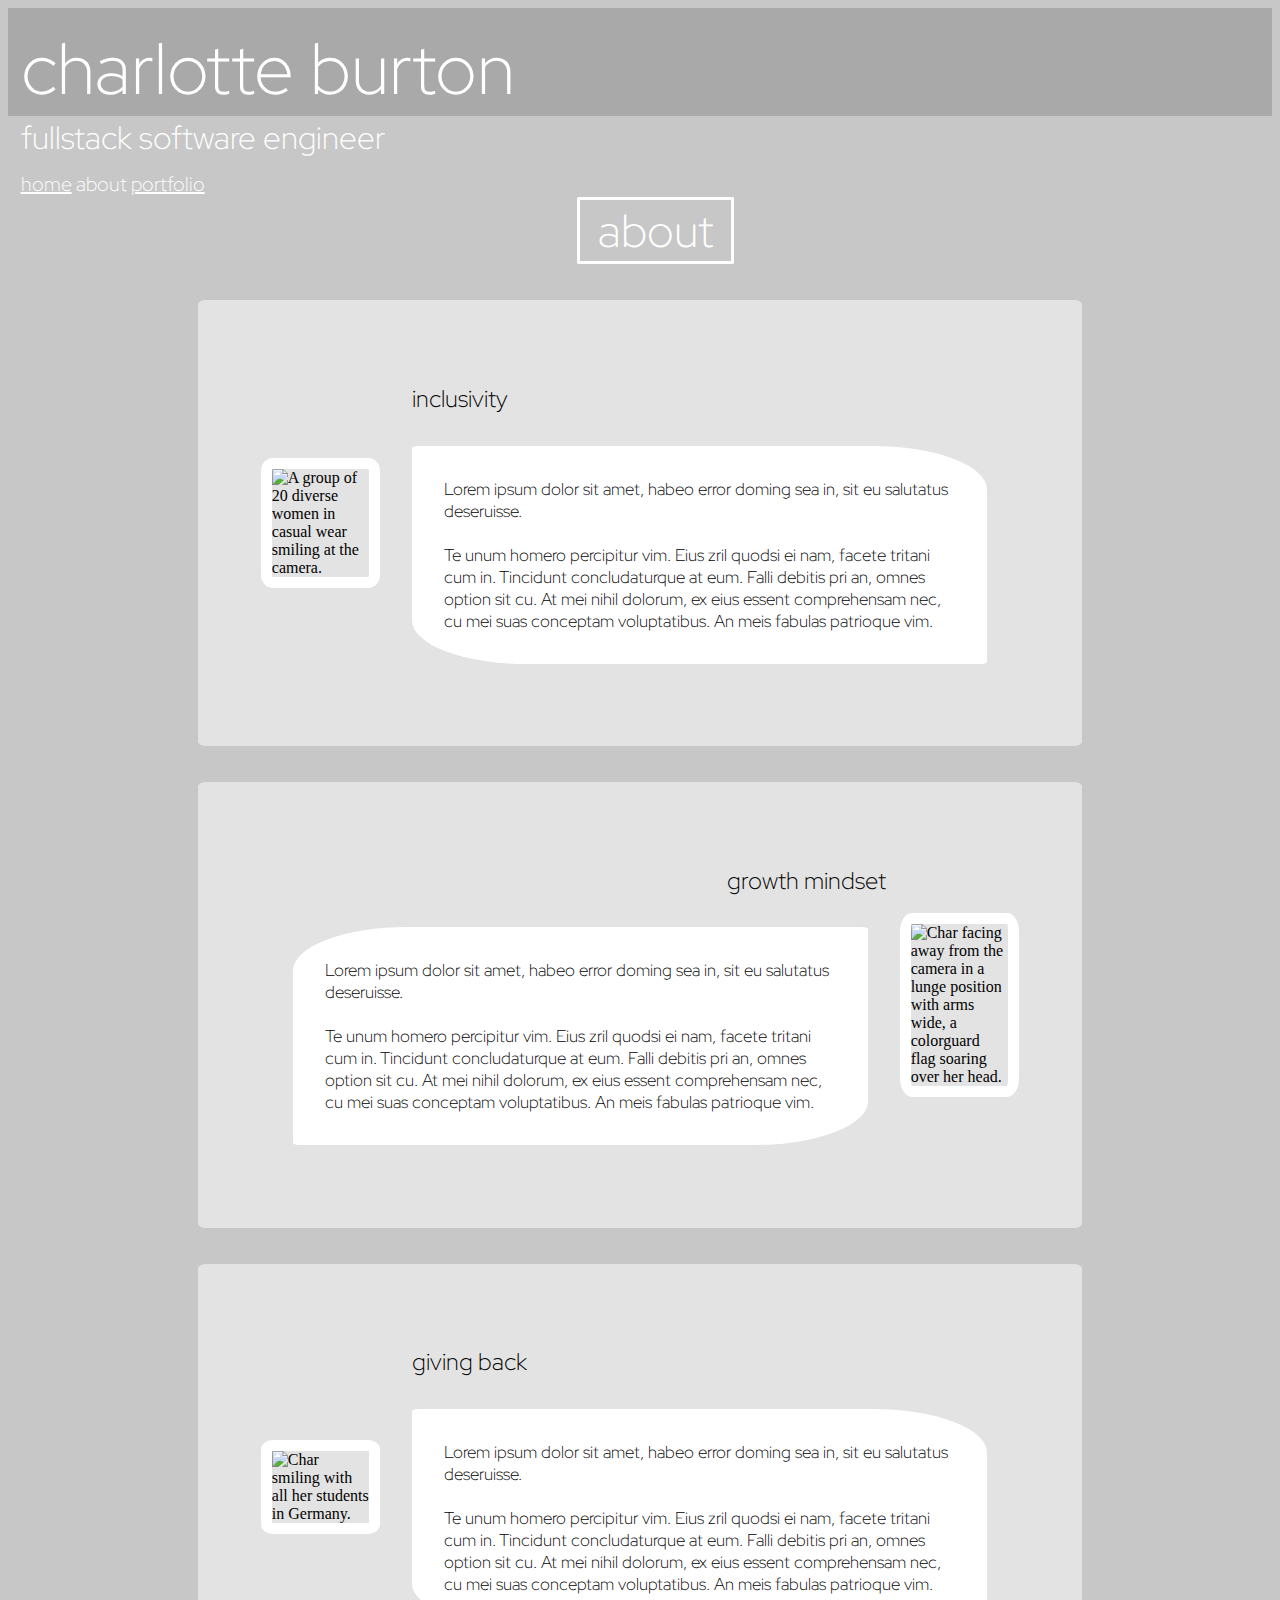
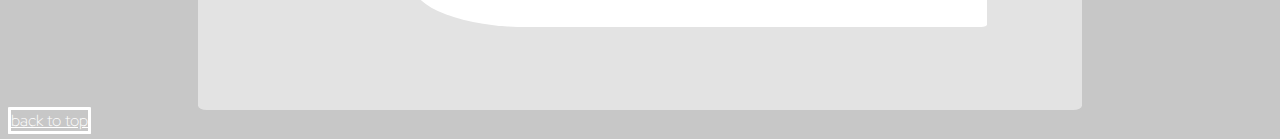
==== about.html @ c09bba66 "First commit, took old code from personal-site as a starting point." ====
<!DOCTYPE html>
<html lang="en">

<head>
  <meta charset="UTF-8" />
  <meta name="viewport" content="width=device-width, initial-scale=1.0" />
  <title>charlotte burton</title>
  <link rel="stylesheet" href="./style.css" />
  <link rel="preconnect" href="https://fonts.googleapis.com">
  <link rel="preconnect" href="https://fonts.gstatic.com" crossorigin>
  <link href="https://fonts.googleapis.com/css2?family=Red+Hat+Display:ital,wght@0,300..900;1,300..900&display=swap" rel="stylesheet">
</head>

<body>

  <header>
    <h1>charlotte burton</h1>
    <p id="jobtitle">fullstack software engineer</p>
    <nav>
      <a href="./index.html">home</a>
      <a>about</a>
      <a href="./portfolio.html">portfolio</a>
    </nav>
  </header>

  <main>
    <h2 id="about">about</h2>

    <br /><br />
    
    <section class="boxOf3sections">
      <section class="sectionA">
        <img src="./personal-website-images/ss-square-400px.JPG" 
        alt="A group of 20 diverse women in casual wear smiling at the camera." 
        />
        <section class="sectionAtitleandtext">
          <h2 class="subtitleA">inclusivity</h2>
            <p class="sectionAtext">Lorem ipsum dolor sit amet, habeo error doming sea in, 
              sit eu salutatus deseruisse. 
              <br /><br />
              Te unum homero percipitur vim.
              Eius zril quodsi ei nam, facete tritani cum in. 
              Tincidunt concludaturque at eum. Falli debitis pri an, omnes option sit cu. 
              At mei nihil dolorum, ex eius essent comprehensam nec, cu mei suas conceptam 
              voluptatibus. An meis fabulas patrioque vim.
            </p>
        </section>
      </section>

      <br /><br />

      <section class="sectionB">
        <img src="./personal-website-images/flag-square-400px.JPG" 
        alt="Char facing away from the camera in a lunge position with arms wide, a colorguard flag soaring over her head." 
        />
        <section class="sectionBtitleandtext">
          <h2 class="subtitleB">growth mindset</h2>
            <p class="sectionBtext">Lorem ipsum dolor sit amet, habeo error doming sea in, 
              sit eu salutatus deseruisse. 
              <br /><br />
              Te unum homero percipitur vim.
              Eius zril quodsi ei nam, facete tritani cum in. 
              Tincidunt concludaturque at eum. Falli debitis pri an, omnes option sit cu. 
              At mei nihil dolorum, ex eius essent comprehensam nec, cu mei suas conceptam 
              voluptatibus. An meis fabulas patrioque vim.
            </p>
          </section>
        </section>

        <br /><br />

      <section class="sectionA">
        <img src="./personal-website-images/fullbright-square-400px.jpeg" 
        alt="Char smiling with all her students in Germany." 
        />
        <section class="sectionAtitleandtext">
          <h2 class="subtitleA">giving back</h2>
          <p class="sectionAtext">Lorem ipsum dolor sit amet, habeo error doming sea in, 
              sit eu salutatus deseruisse. 
              <br /><br />
              Te unum homero percipitur vim.
              Eius zril quodsi ei nam, facete tritani cum in. 
              Tincidunt concludaturque at eum. Falli debitis pri an, omnes option sit cu. 
              At mei nihil dolorum, ex eius essent comprehensam nec, cu mei suas conceptam 
              voluptatibus. An meis fabulas patrioque vim.
            </p>
        </section>
    </section>
  </main>

  <footer>
    <a id="backtotop" href="#top">back to top</a>
  </footer>

</body>

</html>
---- style.css ----
/* css for ALL webpages */

body {
  background-color: rgb(199, 199, 199);
}

h1, h2, h3, p, nav, a {
  font-family: 'Red Hat Display', sans-serif;
  font-optical-sizing: auto;
  font-weight: 300;
  font-style: normal;
}

h1 {
  font-size: 72px;
  background-color: darkgrey;
  color: white;
  margin: 0;
  padding: 1% 1% 0 1%;
}

#jobtitle {
  font-size: 32px;
  margin: 0;
  color: white;
  padding: 0 0 0 1%;
}

nav {
  color: white;
  padding: 1% 0 0 1%;
  font-size: 20px;
}

a {
  color: white;
}

img {
  width: 300px;
  border-radius: 10%;
  border: solid white 3mm;
}

#backtotop {
  border: solid white 1mm;
  border-radius: 2%
}

/* css for index.html */
#homebox {
  display: flex;
  background-color: rgb(255, 255, 255, 50%);
  flex-direction: row;
  justify-content: center;
  align-items: center;
  margin: 0 15% 0 15%;
  padding: 4% 5% 4% 5%;
  border-radius: 1%;
}

#headshot {
  width: 300px;
  border-radius: 10%;
  border: solid white 3mm;
}

#biobox {
  display: flex;
  flex-direction: column;
}

#bio1, #bio2 {
  background-color: white;
  margin: 10% 5% 5% 5%;
  padding: 5%;
  border-radius: 1% 20% 1% 20%;
  font-size: 17px;
}

#mission {
  text-align: center;
  color: white;
  background-color: darkgrey;
  margin: 2% 20% 2% 20%;
  font-size: 28px;
}

/* css for portfolio.html and about.html */

#portfolio, #about {
  font-size: 46px;
  text-align: center;
  color: white;
  width: 12%;
  margin: 0 45% 0 45%;
  padding: 0;
  border: solid white 1mm;
  border-radius: 2%
  
}

svg {
  width: 40px;
  height: 40px;
}

.sectionA {
  display: flex;
  background-color: rgb(255, 255, 255, 50%);
  flex-direction: row;
  justify-content: center;
  align-items: center;
  margin: 0 15% 0 15%;
  padding: 4% 5% 4% 5%;
  border-radius: 1%;
}

.sectionAtitleandtext {
  display: flex;
  flex-direction: column;
}

.sectionAtext {
  background-color: white;
  margin: 5% 5% 5% 5%;
  padding: 5%;
  border-radius: 1% 20% 1% 20%;
  font-size: 17px;
}

.subtitleA {
  padding: 5% 0 0 5%;
  margin: 0;
}

.subtitleB {
  padding: 5% 0 0 73%;
  margin: 0;
}

.sectionB {
  display: flex;
  background-color: rgb(255, 255, 255, 50%);
  flex-direction: row-reverse;
  justify-content: center;
  align-items: center;
  margin: 0 15% 0 15%;
  padding: 4% 5% 4% 5%;
  border-radius: 1%;
}

.sectionBtext {
  background-color: white;
  margin: 5% 5% 5% 5%;
  padding: 5%;
  border-radius: 20% 1% 20% 1%;
  font-size: 17px;
}
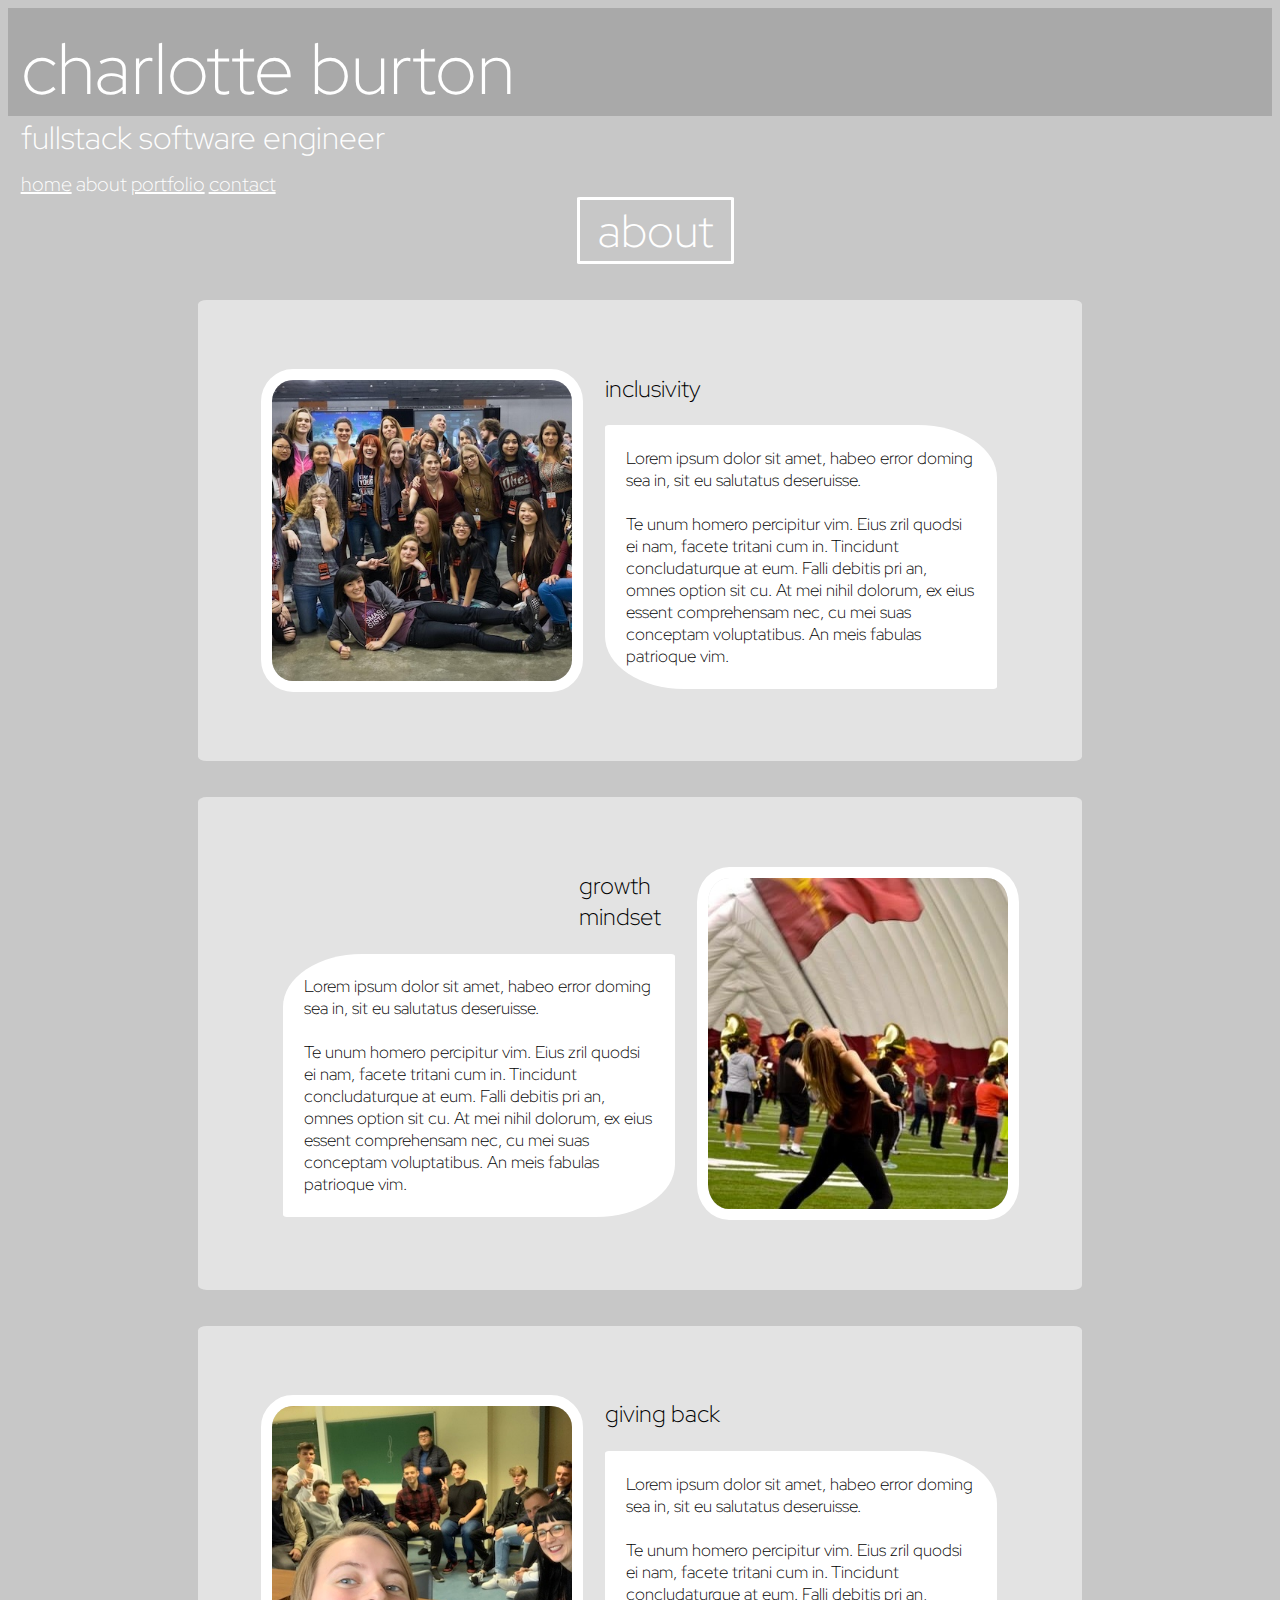
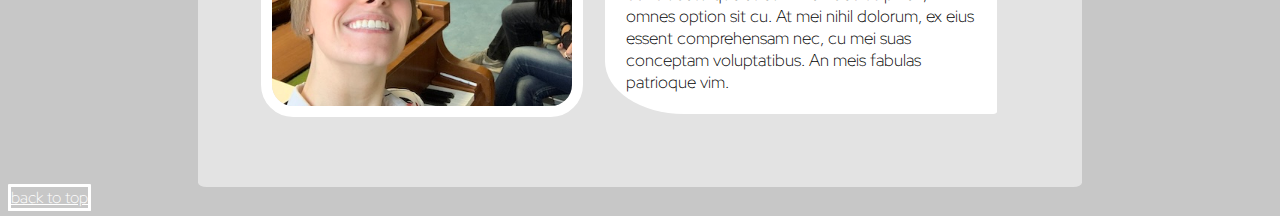
==== commit 316e050c: "created contact.html and styled it. Updated nav bar links and img paths." ====
--- a/about.html
+++ b/about.html
@@ -20,6 +20,7 @@
       <a href="./index.html">home</a>
       <a>about</a>
       <a href="./portfolio.html">portfolio</a>
+      <a href="./contact.html">contact</a>
     </nav>
   </header>
 
@@ -30,7 +31,7 @@
     
     <section class="boxOf3sections">
       <section class="sectionA">
-        <img src="./personal-website-images/ss-square-400px.JPG" 
+        <img src="./personal-website-2-images/ss-square-400px.JPG" 
         alt="A group of 20 diverse women in casual wear smiling at the camera." 
         />
         <section class="sectionAtitleandtext">
@@ -50,7 +51,7 @@
       <br /><br />
 
       <section class="sectionB">
-        <img src="./personal-website-images/flag-square-400px.JPG" 
+        <img src="./personal-website-2-images/flag-square-400px.JPG" 
         alt="Char facing away from the camera in a lunge position with arms wide, a colorguard flag soaring over her head." 
         />
         <section class="sectionBtitleandtext">
@@ -70,7 +71,7 @@
         <br /><br />
 
       <section class="sectionA">
-        <img src="./personal-website-images/fullbright-square-400px.jpeg" 
+        <img src="./personal-website-2-images/fullbright-square-400px.jpeg" 
         alt="Char smiling with all her students in Germany." 
         />
         <section class="sectionAtitleandtext">
--- a/style.css
+++ b/style.css
@@ -4,7 +4,7 @@
   background-color: rgb(199, 199, 199);
 }
 
-h1, h2, h3, p, nav, a {
+h1, h2, h3, p, nav, a, form, input, textarea {
   font-family: 'Red Hat Display', sans-serif;
   font-optical-sizing: auto;
   font-weight: 300;
@@ -88,7 +88,7 @@
 
 /* css for portfolio.html and about.html */
 
-#portfolio, #about {
+#portfolio, #about, #contact {
   font-size: 46px;
   text-align: center;
   color: white;
@@ -109,7 +109,6 @@
   display: flex;
   background-color: rgb(255, 255, 255, 50%);
   flex-direction: row;
-  justify-content: center;
   align-items: center;
   margin: 0 15% 0 15%;
   padding: 4% 5% 4% 5%;
@@ -156,4 +155,14 @@
   padding: 5%;
   border-radius: 20% 1% 20% 1%;
   font-size: 17px;
+}
+
+/* css for contact.html */
+
+#formbox {
+  width: 120%;
+}
+
+#submitbutton {
+  text-align: right;
 }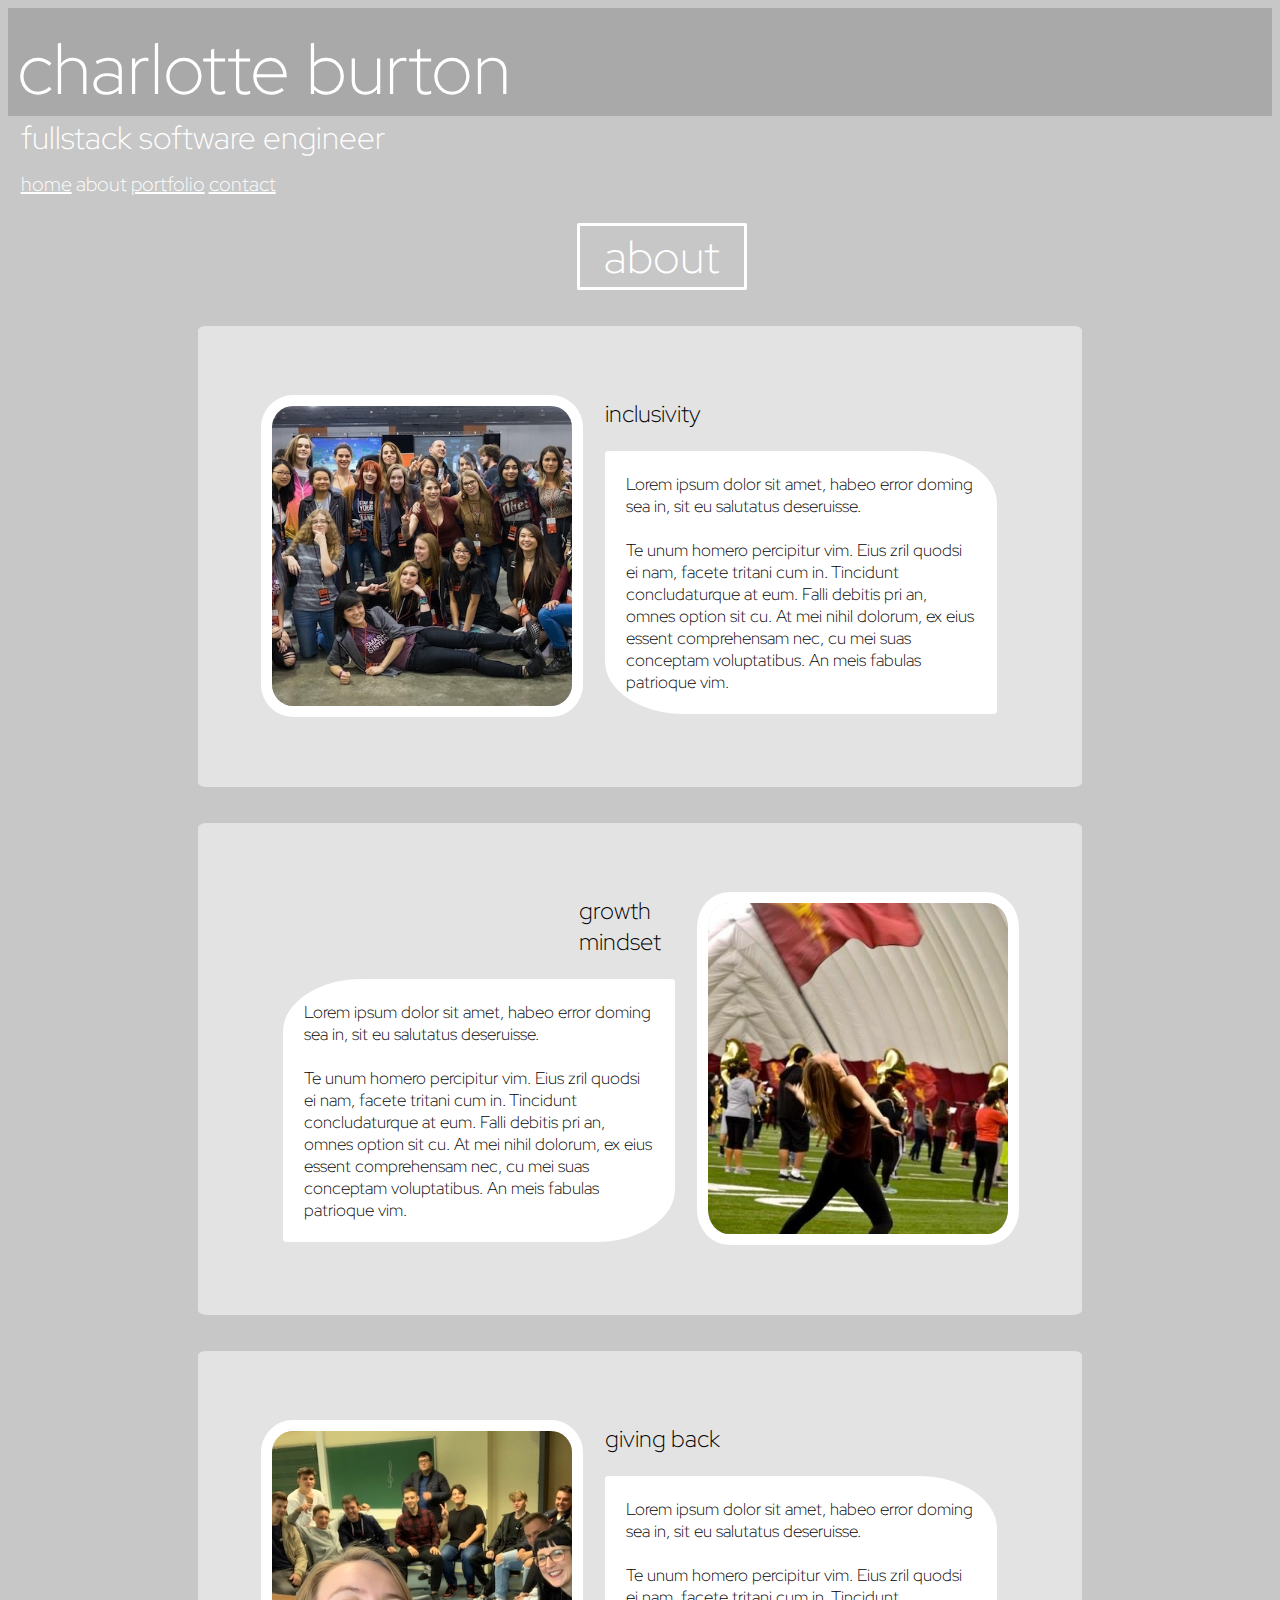
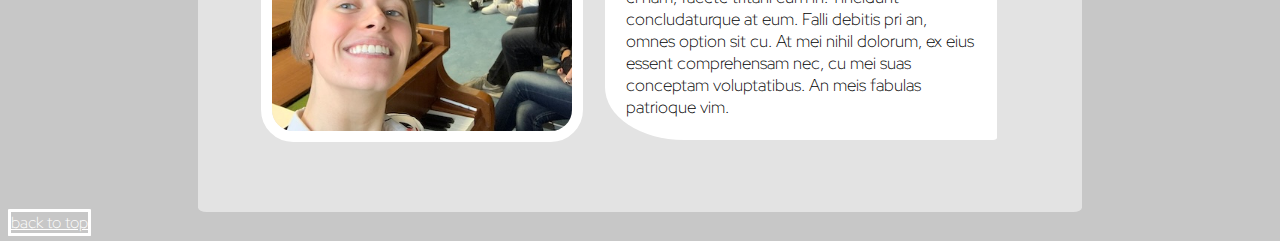
==== commit 90fd0dd5: "added basic media queries and <section> around .webpageheading" ====
--- a/about.html
+++ b/about.html
@@ -1,98 +1,103 @@
 <!DOCTYPE html>
 <html lang="en">
 
-<head>
-  <meta charset="UTF-8" />
-  <meta name="viewport" content="width=device-width, initial-scale=1.0" />
-  <title>charlotte burton</title>
-  <link rel="stylesheet" href="./style.css" />
-  <link rel="preconnect" href="https://fonts.googleapis.com">
-  <link rel="preconnect" href="https://fonts.gstatic.com" crossorigin>
-  <link href="https://fonts.googleapis.com/css2?family=Red+Hat+Display:ital,wght@0,300..900;1,300..900&display=swap" rel="stylesheet">
-</head>
+  <head>
+    <meta charset="UTF-8" />
+    <meta name="viewport" content="width=device-width, initial-scale=1.0" />
+    <title>charlotte burton</title>
+    <link rel="stylesheet" href="./style.css" />
+    <link rel="preconnect" href="https://fonts.googleapis.com">
+    <link rel="preconnect" href="https://fonts.gstatic.com" crossorigin>
+    <link href="https://fonts.googleapis.com/css2?family=Red+Hat+Display:ital,wght@0,300..900;1,300..900&display=swap" rel="stylesheet">
+  </head>
 
-<body>
+  <body>
+        <!--Persistent header-->
+    <header>
+      <h1>charlotte burton</h1>
+      <p id="jobtitle">fullstack software engineer</p>
+      <nav>
+        <a href="./index.html">home</a>
+        <a>about</a>
+        <a href="./portfolio.html">portfolio</a>
+        <a href="./contact.html">contact</a>
+      </nav>
+    </header>
 
-  <header>
-    <h1>charlotte burton</h1>
-    <p id="jobtitle">fullstack software engineer</p>
-    <nav>
-      <a href="./index.html">home</a>
-      <a>about</a>
-      <a href="./portfolio.html">portfolio</a>
-      <a href="./contact.html">contact</a>
-    </nav>
-  </header>
-
-  <main>
-    <h2 id="about">about</h2>
-
-    <br /><br />
-    
-    <section class="boxOf3sections">
-      <section class="sectionA">
-        <img src="./personal-website-2-images/ss-square-400px.JPG" 
-        alt="A group of 20 diverse women in casual wear smiling at the camera." 
-        />
-        <section class="sectionAtitleandtext">
-          <h2 class="subtitleA">inclusivity</h2>
-            <p class="sectionAtext">Lorem ipsum dolor sit amet, habeo error doming sea in, 
-              sit eu salutatus deseruisse. 
-              <br /><br />
-              Te unum homero percipitur vim.
-              Eius zril quodsi ei nam, facete tritani cum in. 
-              Tincidunt concludaturque at eum. Falli debitis pri an, omnes option sit cu. 
-              At mei nihil dolorum, ex eius essent comprehensam nec, cu mei suas conceptam 
-              voluptatibus. An meis fabulas patrioque vim.
-            </p>
-        </section>
+    <main>
+      <section class="webpageheadingbox">
+        <h2 class="webpageheading">about</h2>
       </section>
-
       <br /><br />
-
-      <section class="sectionB">
-        <img src="./personal-website-2-images/flag-square-400px.JPG" 
-        alt="Char facing away from the camera in a lunge position with arms wide, a colorguard flag soaring over her head." 
-        />
-        <section class="sectionBtitleandtext">
-          <h2 class="subtitleB">growth mindset</h2>
-            <p class="sectionBtext">Lorem ipsum dolor sit amet, habeo error doming sea in, 
-              sit eu salutatus deseruisse. 
-              <br /><br />
-              Te unum homero percipitur vim.
-              Eius zril quodsi ei nam, facete tritani cum in. 
-              Tincidunt concludaturque at eum. Falli debitis pri an, omnes option sit cu. 
-              At mei nihil dolorum, ex eius essent comprehensam nec, cu mei suas conceptam 
-              voluptatibus. An meis fabulas patrioque vim.
-            </p>
+      
+      <section class="boxOf3sections">
+        <!--.sectionA is a centered rectangle that contains an image on the LEFT and text on the RIGHT-->
+        <section class="sectionA">
+          <img src="./personal-website-2-images/ss-square-400px.JPG" 
+          alt="A group of 20 diverse women in casual wear smiling at the camera." 
+          />
+          <section class="sectionAtitleandtext">
+            <h2 class="subtitleA">inclusivity</h2>
+              <p class="sectionAtext">Lorem ipsum dolor sit amet, habeo error doming sea in, 
+                sit eu salutatus deseruisse. 
+                <br /><br />
+                Te unum homero percipitur vim.
+                Eius zril quodsi ei nam, facete tritani cum in. 
+                Tincidunt concludaturque at eum. Falli debitis pri an, omnes option sit cu. 
+                At mei nihil dolorum, ex eius essent comprehensam nec, cu mei suas conceptam 
+                voluptatibus. An meis fabulas patrioque vim.
+              </p>
           </section>
         </section>
 
         <br /><br />
 
-      <section class="sectionA">
-        <img src="./personal-website-2-images/fullbright-square-400px.jpeg" 
-        alt="Char smiling with all her students in Germany." 
-        />
-        <section class="sectionAtitleandtext">
-          <h2 class="subtitleA">giving back</h2>
-          <p class="sectionAtext">Lorem ipsum dolor sit amet, habeo error doming sea in, 
-              sit eu salutatus deseruisse. 
-              <br /><br />
-              Te unum homero percipitur vim.
-              Eius zril quodsi ei nam, facete tritani cum in. 
-              Tincidunt concludaturque at eum. Falli debitis pri an, omnes option sit cu. 
-              At mei nihil dolorum, ex eius essent comprehensam nec, cu mei suas conceptam 
-              voluptatibus. An meis fabulas patrioque vim.
-            </p>
-        </section>
-    </section>
-  </main>
+        <!--.sectionB is a centered rectangle that contains an image on the RIGHT and text on the LEFT-->
+        <section class="sectionB">
+          <img src="./personal-website-2-images/flag-square-400px.JPG" 
+          alt="Char facing away from the camera in a lunge position with arms wide, a colorguard flag soaring over her head." 
+          />
+          <section class="sectionBtitleandtext">
+            <h2 class="subtitleB">growth mindset</h2>
+              <p class="sectionBtext">Lorem ipsum dolor sit amet, habeo error doming sea in, 
+                sit eu salutatus deseruisse. 
+                <br /><br />
+                Te unum homero percipitur vim.
+                Eius zril quodsi ei nam, facete tritani cum in. 
+                Tincidunt concludaturque at eum. Falli debitis pri an, omnes option sit cu. 
+                At mei nihil dolorum, ex eius essent comprehensam nec, cu mei suas conceptam 
+                voluptatibus. An meis fabulas patrioque vim.
+              </p>
+            </section>
+          </section>
 
-  <footer>
-    <a id="backtotop" href="#top">back to top</a>
-  </footer>
+          <br /><br />
 
-</body>
+        <!--.sectionA is a centered rectangle that contains an image on the LEFT and text on the RIGHT-->
+        <section class="sectionA">
+          <img src="./personal-website-2-images/fullbright-square-400px.jpeg" 
+          alt="Char smiling with all her students in Germany." 
+          />
+          <section class="sectionAtitleandtext">
+            <h2 class="subtitleA">giving back</h2>
+            <p class="sectionAtext">Lorem ipsum dolor sit amet, habeo error doming sea in, 
+                sit eu salutatus deseruisse. 
+                <br /><br />
+                Te unum homero percipitur vim.
+                Eius zril quodsi ei nam, facete tritani cum in. 
+                Tincidunt concludaturque at eum. Falli debitis pri an, omnes option sit cu. 
+                At mei nihil dolorum, ex eius essent comprehensam nec, cu mei suas conceptam 
+                voluptatibus. An meis fabulas patrioque vim.
+              </p>
+          </section>
+      </section>
+    </main>
+
+    <!--Persistent footer-->
+    <footer>
+      <a id="backtotop" href="#top">back to top</a>
+    </footer>
+
+  </body>
 
 </html>--- a/style.css
+++ b/style.css
@@ -4,7 +4,28 @@
   background-color: rgb(199, 199, 199);
 }
 
-h1, h2, h3, p, nav, a, form, input, textarea {
+/* here are my media queries, I would like to spend more time on making a responsive website*/
+/* screen sizes 600px and down */
+@media only screen and (max-width: 600px) {
+  body {
+    background-color: rgb(255, 225, 225);
+  }
+}
+/* screen sizes 600px and up */
+@media only screen and (min-width: 600px) {
+  body {
+    background-color: rgb(226, 225, 255);
+  }
+}
+
+/* screen sizes 992px and up */
+@media only screen and (min-width: 992px) {
+  body {
+    background-color: rgb(199, 199, 199);
+  }
+}
+
+h1, h2, h3, p, nav, a, form, input, button, textarea {
   font-family: 'Red Hat Display', sans-serif;
   font-optical-sizing: auto;
   font-weight: 300;
@@ -16,7 +37,7 @@
   background-color: darkgrey;
   color: white;
   margin: 0;
-  padding: 1% 1% 0 1%;
+  padding: 1% 1% 0 .75%;
 }
 
 #jobtitle {
@@ -28,7 +49,7 @@
 
 nav {
   color: white;
-  padding: 1% 0 0 1%;
+  padding: 1% 0 2% 1%;
   font-size: 20px;
 }
 
@@ -42,12 +63,18 @@
   border: solid white 3mm;
 }
 
+a:hover {
+  font-size: x-large;
+  transition-duration: .5s;
+}
+
 #backtotop {
   border: solid white 1mm;
   border-radius: 2%
 }
 
 /* css for index.html */
+
 #homebox {
   display: flex;
   background-color: rgb(255, 255, 255, 50%);
@@ -69,6 +96,19 @@
   display: flex;
   flex-direction: column;
 }
+
+/* Will add this back in to make clickable icons for homepage socials.
+svg {
+  width: 40px;
+  height: 40px;
+}
+
+svg:hover {
+  width: 50px;
+  height: 50px;
+  transition-duration: .5s;
+}
+*/
 
 #bio1, #bio2 {
   background-color: white;
@@ -87,22 +127,28 @@
 }
 
 /* css for portfolio.html and about.html */
-
-#portfolio, #about, #contact {
+.webpageheadingbox{
+  display: flex;
+  width: 13%;
+  justify-content: center;
+  border: solid white 1mm;
+  border-radius: 2%;
+  margin: 0 45% 0 45%;
+}
+
+.webpageheading {
   font-size: 46px;
-  text-align: center;
+  display: flex;
+  justify-content: center;
   color: white;
   width: 12%;
-  margin: 0 45% 0 45%;
+  margin: 0;
   padding: 0;
-  border: solid white 1mm;
-  border-radius: 2%
-  
-}
-
-svg {
-  width: 40px;
-  height: 40px;
+}
+
+.portfoliopic:hover {
+  opacity: 50%;
+  transition-duration: .5s;
 }
 
 .sectionA {
@@ -110,6 +156,7 @@
   background-color: rgb(255, 255, 255, 50%);
   flex-direction: row;
   align-items: center;
+  justify-content: center;
   margin: 0 15% 0 15%;
   padding: 4% 5% 4% 5%;
   border-radius: 1%;
@@ -165,4 +212,10 @@
 
 #submitbutton {
   text-align: right;
+}
+
+/* css for success.html */
+
+#successmessage {
+  text-align: center;
 }